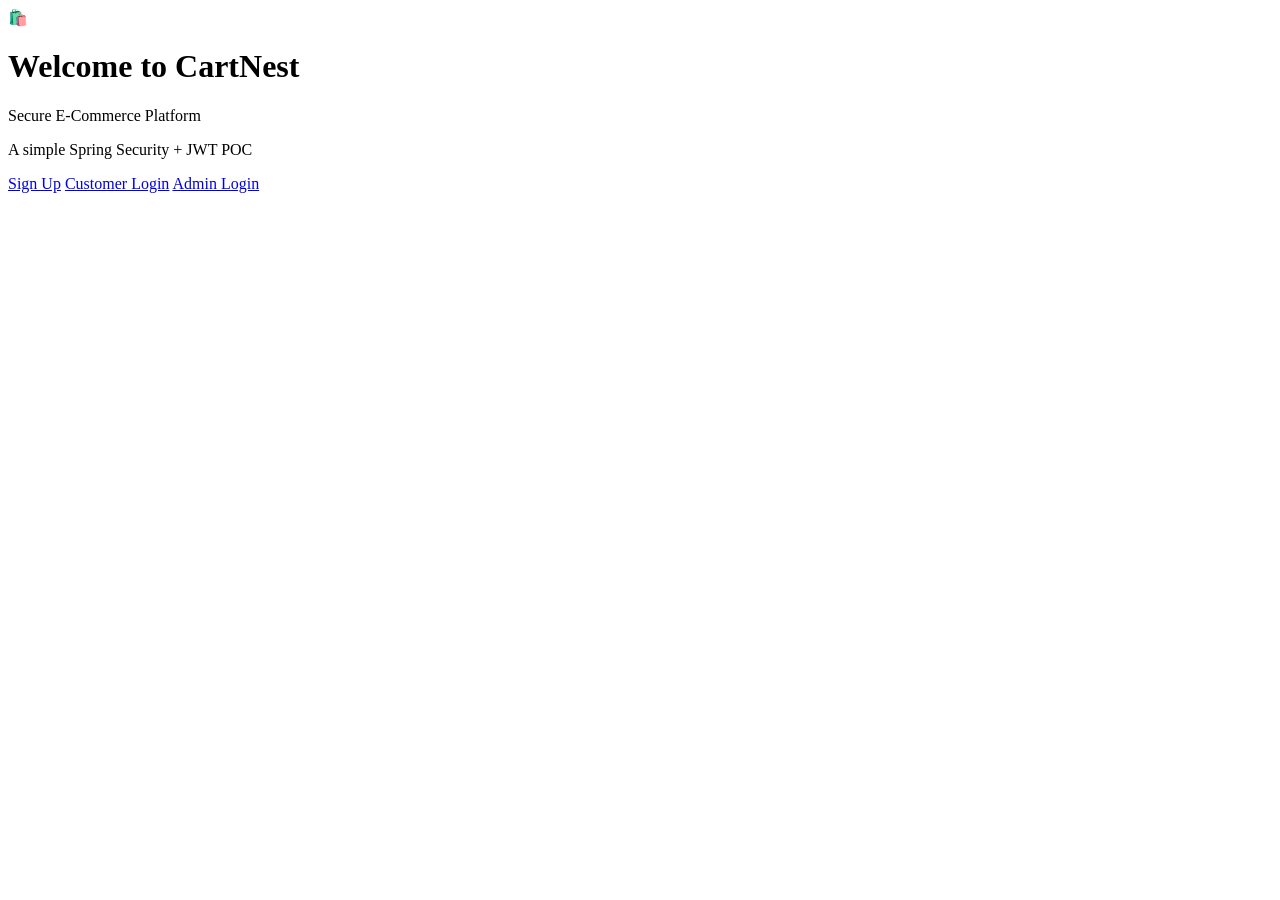
==== src/main/resources/static/index.html @ f34ad7ca "Initial commit - CartNest secure e-commerce" ====
<!DOCTYPE html>
<html lang="en">
<head>
  <meta charset="UTF-8" />
  <meta name="viewport" content="width=device-width, initial-scale=1.0" />
  <title>CartNest</title>
  <link rel="preconnect" href="https://fonts.googleapis.com" />
  <link rel="preconnect" href="https://fonts.gstatic.com" crossorigin />
  <link href="https://fonts.googleapis.com/css2?family=Sora:wght@600;700;800&family=Inter:wght@400;500;600&display=swap" rel="stylesheet" />
  <link rel="stylesheet" href="/css/style.css" />
</head>
<body>
  <div class="container landing-card">
    <div class="landing-badge">🛍️</div>
    <h1 class="page-title">Welcome to CartNest</h1>
    <p class="subtitle">Secure E-Commerce Platform</p>
    <p class="tagline">A simple Spring Security + JWT POC</p>

    <div class="actions landing-actions">
      <a class="btn-primary" href="/signup.html">Sign Up</a>
      <a class="btn-ghost" href="/login.html">Customer Login</a>
      <a class="btn-ghost" href="/admin-login.html">Admin Login</a>
    </div>
  </div>
</body>
</html>
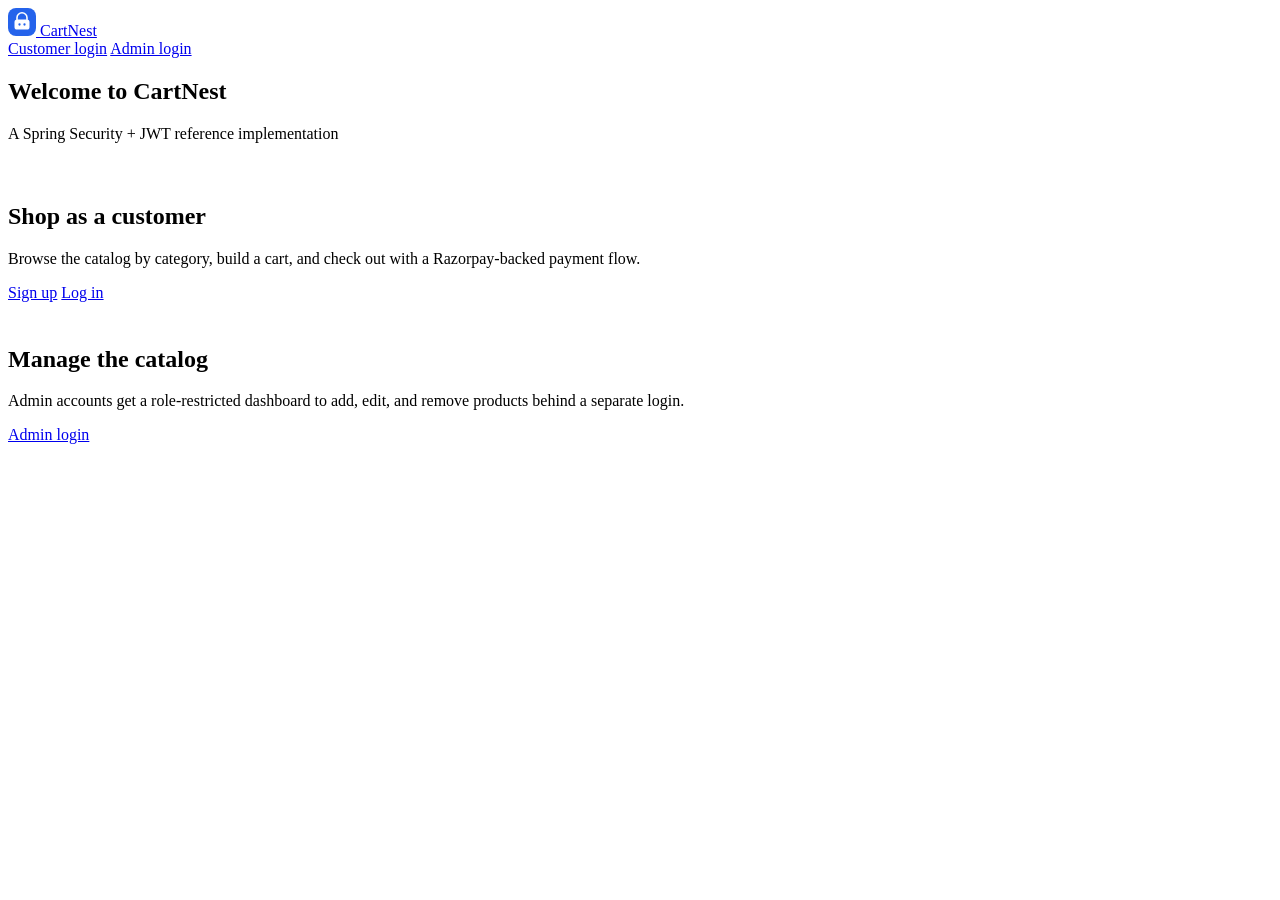
==== commit 588559f1: "Update JWT demo project" ====
--- a/src/main/resources/static/index.html
+++ b/src/main/resources/static/index.html
@@ -6,21 +6,63 @@
   <title>CartNest</title>
   <link rel="preconnect" href="https://fonts.googleapis.com" />
   <link rel="preconnect" href="https://fonts.gstatic.com" crossorigin />
-  <link href="https://fonts.googleapis.com/css2?family=Sora:wght@600;700;800&family=Inter:wght@400;500;600&display=swap" rel="stylesheet" />
+  <link href="https://fonts.googleapis.com/css2?family=Sora:wght@600;700;800&family=Inter:wght@400;500;600;700&display=swap" rel="stylesheet" />
   <link rel="stylesheet" href="/css/style.css" />
 </head>
 <body>
-  <div class="container landing-card">
-    <div class="landing-badge">🛍️</div>
+  <header class="landing-header">
+    <a class="brand" href="/index.html">
+      <span class="brand-mark">
+        <svg width="28" height="28" viewBox="0 0 28 28" fill="none" xmlns="http://www.w3.org/2000/svg" aria-hidden="true">
+          <rect width="28" height="28" rx="8" fill="#2563EB"/>
+          <path d="M9 11.5V9.8a5 5 0 0 1 10 0v1.7" stroke="#FFFFFF" stroke-width="1.6" stroke-linecap="round"/>
+          <rect x="6.5" y="11.5" width="15" height="10" rx="2.6" fill="#FFFFFF"/>
+          <circle cx="11.5" cy="16.5" r="1.15" fill="#2563EB"/>
+          <circle cx="16.5" cy="16.5" r="1.15" fill="#2563EB"/>
+        </svg>
+      </span>
+      <span class="brand-name">CartNest</span>
+    </a>
+    <nav class="app-nav-links">
+      <a href="/login.html">Customer login</a>
+      <a href="/admin-login.html">Admin login</a>
+    </nav>
+  </header>
+
+  <section class="landing-hero">
     <h1 class="page-title">Welcome to CartNest</h1>
-    <p class="subtitle">Secure E-Commerce Platform</p>
-    <p class="tagline">A simple Spring Security + JWT POC</p>
+    <p class="tagline">A Spring Security + JWT reference implementation</p>
+  </section>
 
-    <div class="actions landing-actions">
-      <a class="btn-primary" href="/signup.html">Sign Up</a>
-      <a class="btn-ghost" href="/login.html">Customer Login</a>
-      <a class="btn-ghost" href="/admin-login.html">Admin Login</a>
+  <section class="path-grid">
+    <div class="path-card">
+      <div class="path-card-icon">
+        <svg width="20" height="20" viewBox="0 0 20 20" fill="none" xmlns="http://www.w3.org/2000/svg" aria-hidden="true">
+          <path d="M6 7.5V6.3a4 4 0 0 1 8 0v1.2" stroke="#FFFFFF" stroke-width="1.4" stroke-linecap="round"/>
+          <rect x="4.2" y="7.5" width="11.6" height="8.3" rx="2" stroke="#FFFFFF" stroke-width="1.4"/>
+        </svg>
+      </div>
+      <h2>Shop as a customer</h2>
+      <p>Browse the catalog by category, build a cart, and check out with a Razorpay-backed payment flow.</p>
+      <div class="path-card-actions">
+        <a class="btn-primary" href="/signup.html">Sign up</a>
+        <a class="btn-ghost" href="/login.html">Log in</a>
+      </div>
     </div>
-  </div>
+
+    <div class="path-card">
+      <div class="path-card-icon">
+        <svg width="20" height="20" viewBox="0 0 20 20" fill="none" xmlns="http://www.w3.org/2000/svg" aria-hidden="true">
+          <path d="M10 2.5l6 2.2v4.1c0 4-2.6 6.9-6 8.2-3.4-1.3-6-4.2-6-8.2V4.7l6-2.2z" stroke="#FFFFFF" stroke-width="1.4" stroke-linejoin="round"/>
+          <path d="M7.3 10l1.9 1.9 3.5-3.9" stroke="#FFFFFF" stroke-width="1.4" stroke-linecap="round" stroke-linejoin="round"/>
+        </svg>
+      </div>
+      <h2>Manage the catalog</h2>
+      <p>Admin accounts get a role-restricted dashboard to add, edit, and remove products behind a separate login.</p>
+      <div class="path-card-actions">
+        <a class="btn-primary" href="/admin-login.html">Admin login</a>
+      </div>
+    </div>
+  </section>
 </body>
-</html>+</html>
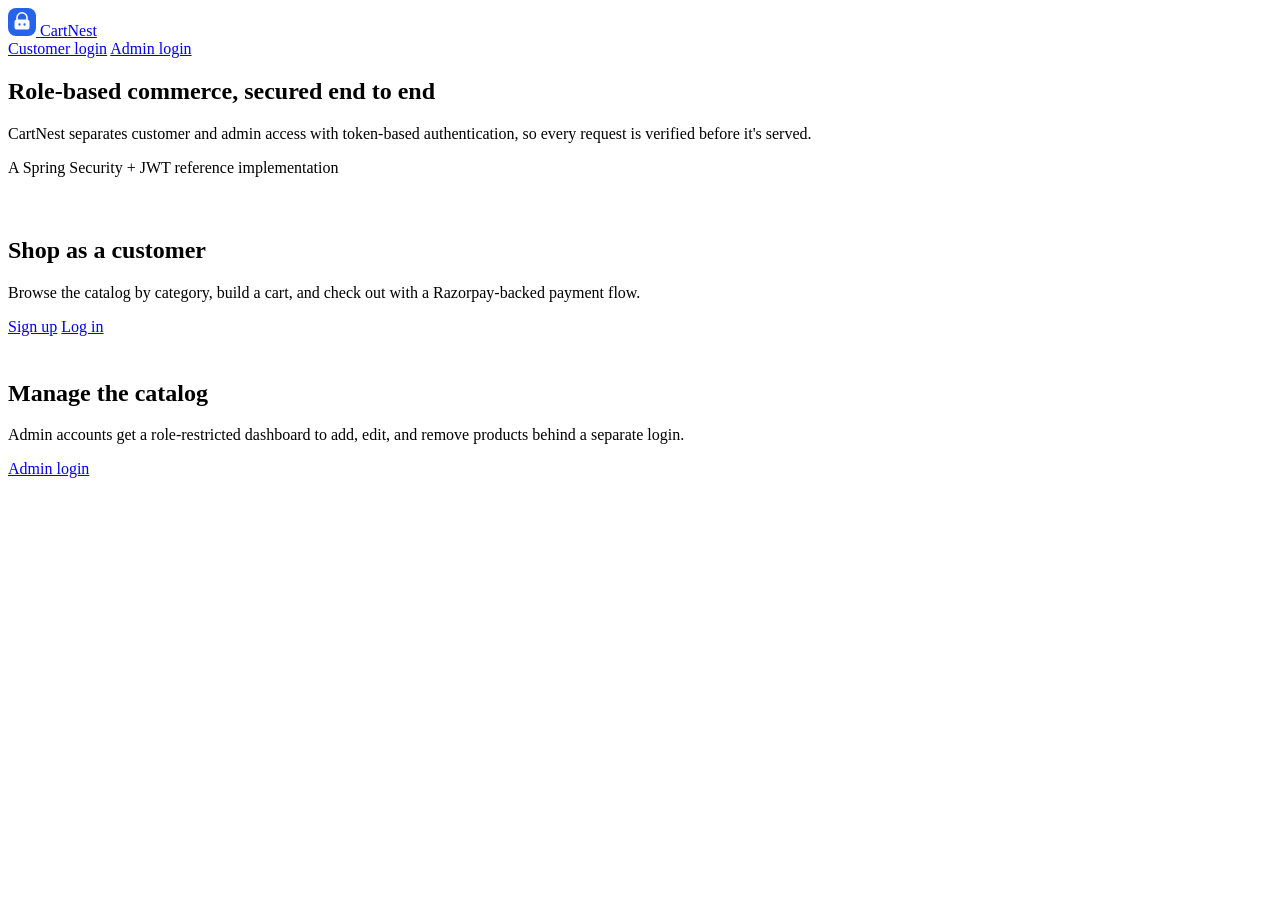
==== commit b7860d3f: "change UI design" ====
--- a/src/main/resources/static/index.html
+++ b/src/main/resources/static/index.html
@@ -30,7 +30,8 @@
   </header>
 
   <section class="landing-hero">
-    <h1 class="page-title">Welcome to CartNest</h1>
+    <h1 class="page-title">Role-based commerce, secured end to end</h1>
+    <p class="subtitle">CartNest separates customer and admin access with token-based authentication, so every request is verified before it's served.</p>
     <p class="tagline">A Spring Security + JWT reference implementation</p>
   </section>
 
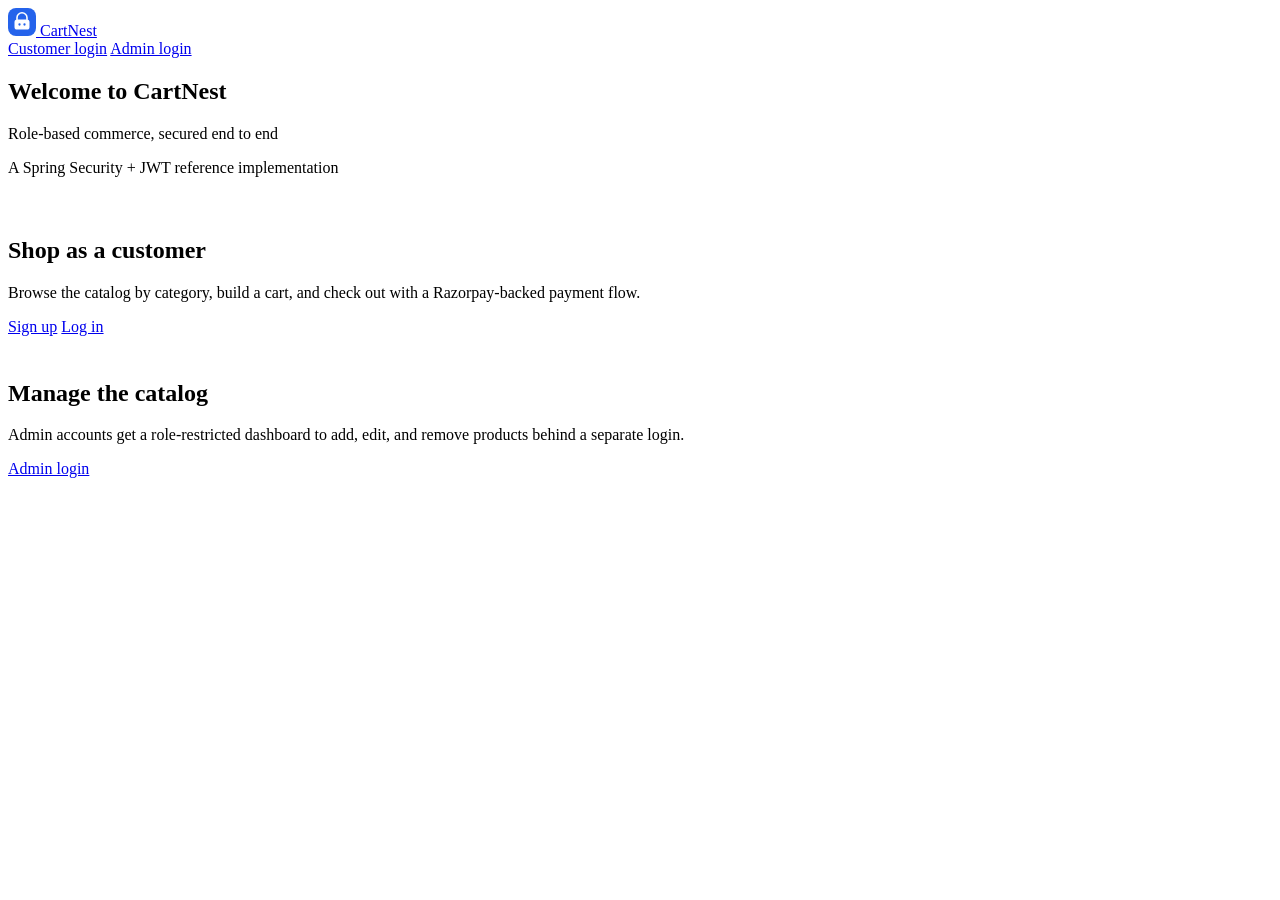
==== commit 4bde786c: "update index page appbar color" ====
--- a/src/main/resources/static/index.html
+++ b/src/main/resources/static/index.html
@@ -10,7 +10,8 @@
   <link rel="stylesheet" href="/css/style.css" />
 </head>
 <body>
-  <header class="landing-header">
+  <header class="app-nav">
+  <div class="app-nav-inner">
     <a class="brand" href="/index.html">
       <span class="brand-mark">
         <svg width="28" height="28" viewBox="0 0 28 28" fill="none" xmlns="http://www.w3.org/2000/svg" aria-hidden="true">
@@ -27,11 +28,12 @@
       <a href="/login.html">Customer login</a>
       <a href="/admin-login.html">Admin login</a>
     </nav>
-  </header>
+  </div>
+</header>
 
   <section class="landing-hero">
-    <h1 class="page-title">Role-based commerce, secured end to end</h1>
-    <p class="subtitle">CartNest separates customer and admin access with token-based authentication, so every request is verified before it's served.</p>
+    <h1 class="page-title">Welcome to CartNest </h1>
+    <p class="subtitle">Role-based commerce, secured end to end</p>
     <p class="tagline">A Spring Security + JWT reference implementation</p>
   </section>
 
